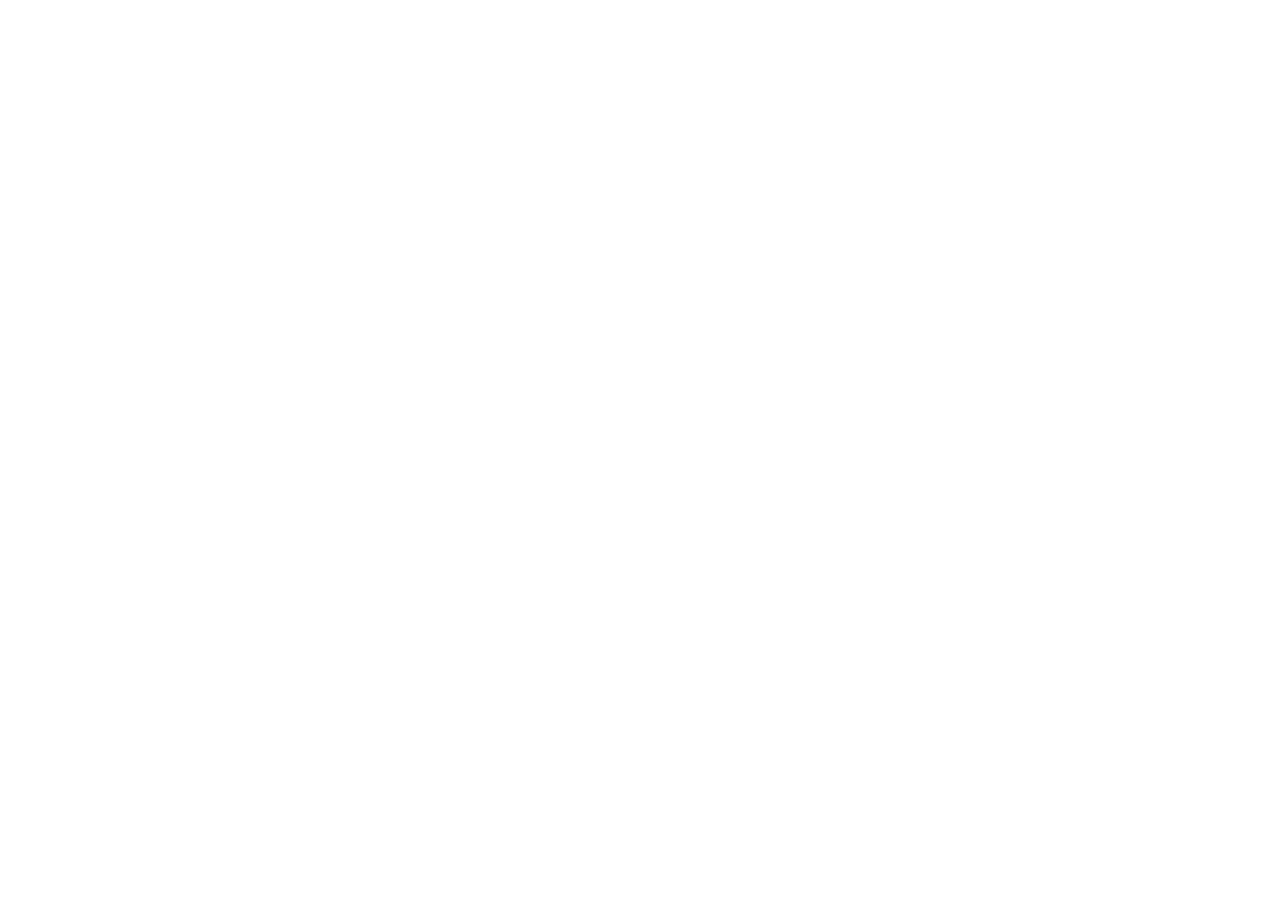
==== index.html @ 84ce9041 "file structure" ====
<!DOCTYPE html>
<html>
<head>
	<meta charset="utf-8">
	<meta name="viewport" content="width=device-width, initial-scale=1.0">
	<title>Modus versus</title>
	<link rel="stylesheet" href="css/main.css">
	<link rel="stylesheet" href="css/grid.css">
</head>
<body>
	
</body>
</html>
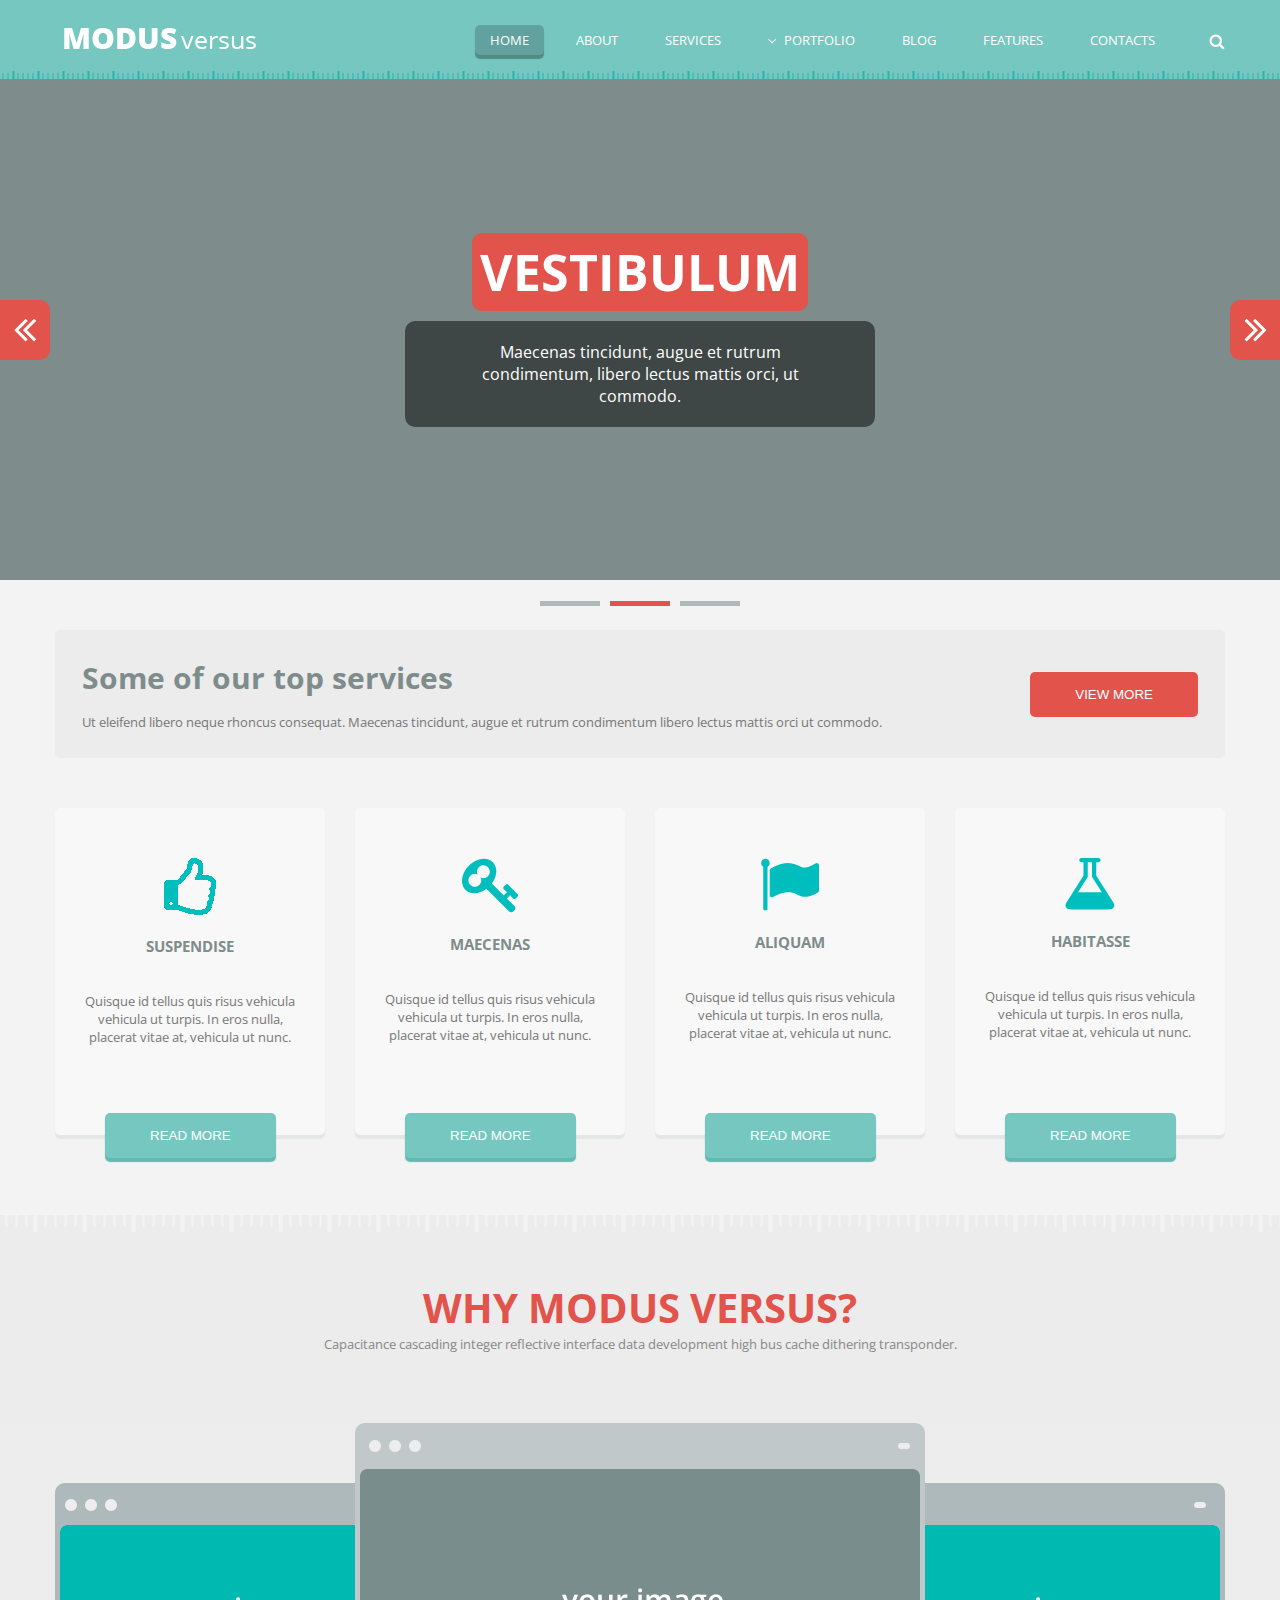
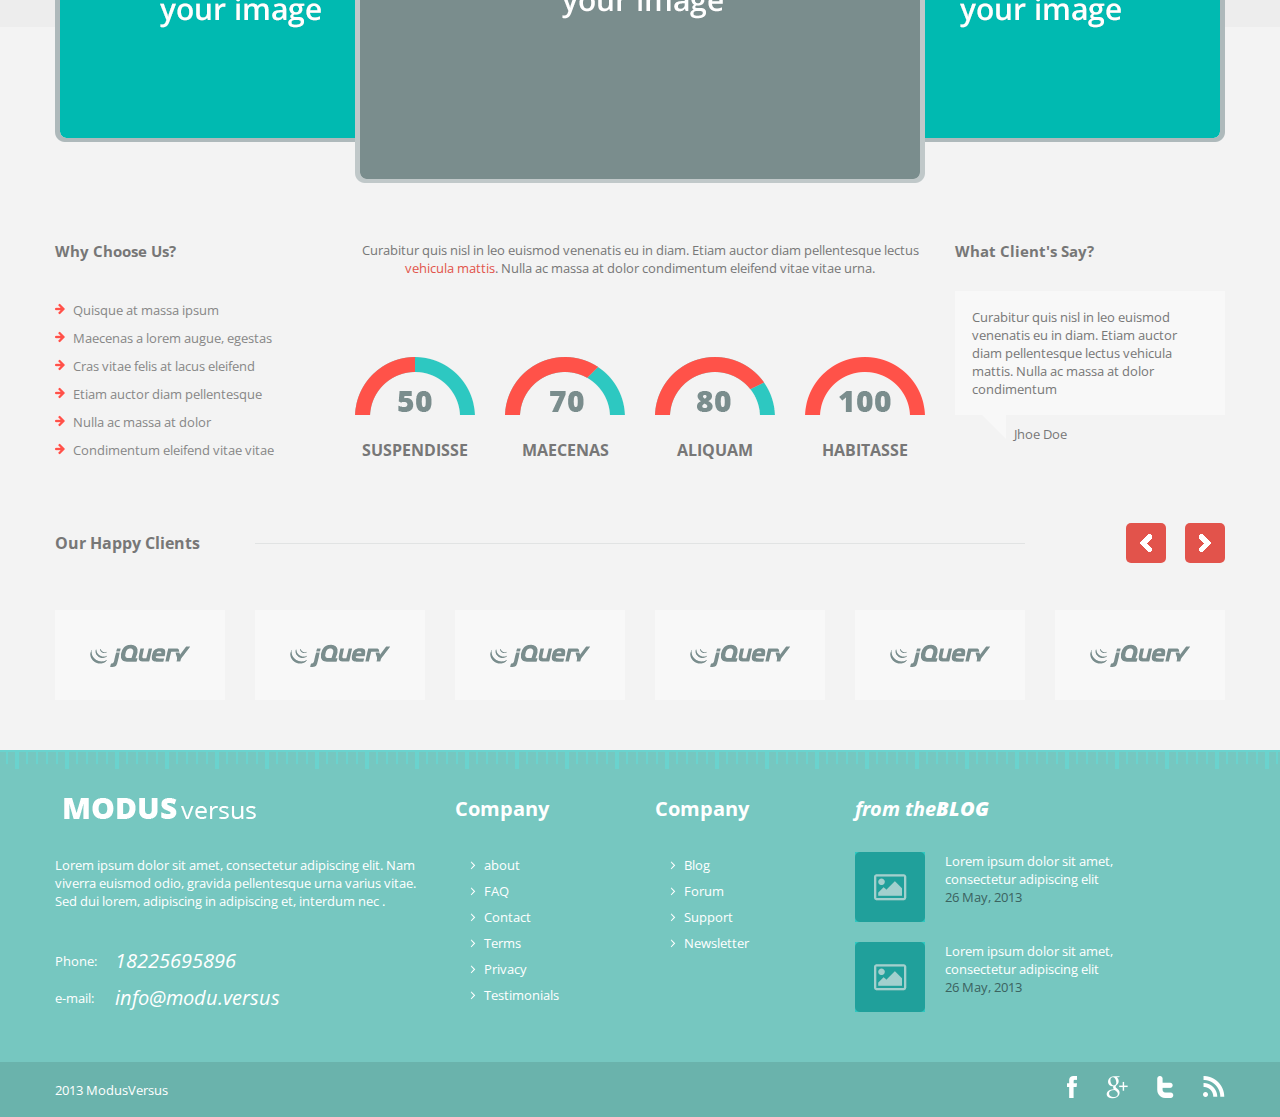
==== commit 202c494e: "markup" ====
--- a/index.html
+++ b/index.html
@@ -8,6 +8,298 @@
 	<link rel="stylesheet" href="css/grid.css">
 </head>
 <body>
+	<header id="header">
+		<div class="holder">
+			<div class="grid">
+				<div class="col-3">
+					<strong class="logo"><a href="#">Modus versus</a></strong>
+				</div>
+				<div class="col-9 text-right">
+					<nav class="header-nav">
+						<ul class="navigation">
+							<li><a class="active" href="#">Home</a></li>
+							<li><a href="#">About</a></li>
+							<li><a href="#">Services</a></li>
+							<li>
+								<a href="portfolio.html" class="arrowDown">Portfolio</a>
+								<div class="navigation-dropdown">
+									<ul>
+										<li><a href="#" class="arrowRight">Portfolio 2 column page</a></li>
+										<li><a href="#" class="arrowRight">Portfolio 2 column page</a></li>
+										<li><a href="#" class="arrowRight">Portfolio 2 column page</a></li>
+									</ul>
+								</div>
+							</li>
+							<li><a href="#">Blog</a></li>
+							<li><a href="#">Features</a></li>
+							<li><a href="#">Contacts</a></li>
+						</ul>
+					</nav>
+					<button class="search"></button>
+				</div>
+			</div>
+		</div>
+	</header>
 	
+	<div class="slideshow">
+		<div class="holder slideshow-holder">
+			<div class="full-width text-center">
+				<h2>vestibulum</h2>
+				<div>
+					<p>Maecenas tincidunt, augue et rutrum condimentum, libero lectus mattis orci, ut commodo.</p>
+				</div>
+			</div>
+		</div>
+		<button class="slideshow-button"></button>
+		<button class="slideshow-button slideshow-button-right"></button>
+	</div>
+	<ul class="slideshow-pages">
+		<li class="item"></li>
+		<li class="item active"></li>
+		<li class="item"></li>
+	</ul>
+	<div class="holder services">
+		<div class="services-header">
+			<div class="grid">
+				<div class="col-9">
+					<h2>Some of our top services</h2>
+					<p>Ut eleifend libero neque rhoncus consequat. Maecenas tincidunt, augue et rutrum condimentum libero lectus mattis orci ut commodo.</p>
+				</div>
+				<div class="col-3">
+					<div class="servicesButton">
+						<button class="button">View More</button>
+					</div>
+				</div>
+			</div>
+		</div>
+		<div class="grid">
+			<div class="col-3">
+				<div class="services-item">
+					<span class="services-icon icon-like"></span>
+					<h3>suspendise</h3>
+					<p>Quisque id tellus quis risus vehicula vehicula ut turpis. In eros nulla, placerat vitae at, vehicula ut nunc. </p>
+					<button class="services-button button">read more</button>
+				</div>
+			</div>
+			<div class="col-3">
+				<div class="services-item">
+					<span class="services-icon icon-key"></span>
+					<h3>maecenas</h3>
+					<p>Quisque id tellus quis risus vehicula vehicula ut turpis. In eros nulla, placerat vitae at, vehicula ut nunc. </p>
+					<button class="services-button button">read more</button>
+				</div>
+			</div>
+			<div class="col-3">
+				<div class="services-item">
+					<span class="services-icon icon-flag"></span>
+					<h3>aliquam</h3>
+					<p>Quisque id tellus quis risus vehicula vehicula ut turpis. In eros nulla, placerat vitae at, vehicula ut nunc. </p>
+					<button class="services-button button">read more</button>
+				</div>
+			</div>
+			<div class="col-3">
+				<div class="services-item">
+					<span class="services-icon icon-tube"></span>
+					<h3>habitasse</h3>
+					<p>Quisque id tellus quis risus vehicula vehicula ut turpis. In eros nulla, placerat vitae at, vehicula ut nunc. </p>
+					<button class="services-button button">read more</button>
+				</div>
+			</div>
+		</div>
+	</div>
+	<div class="reasons">
+		<div class="reasons-header">
+			<div class="holder text-center">
+				<h2>WHY MODUS VERSUS?</h2>
+				<p>Capacitance cascading integer reflective interface data development high bus cache dithering transponder.  </p>
+			</div>	
+		</div>
+		<div class="gallery">
+			<div class="holder">
+				<div class="grid gallery-grid">
+					<div class="col-4">
+						<img src="sourceimages/gallery-img2.png" alt="" >
+					</div>
+					<div class="col-6 active">
+						<img src="sourceimages/gallery-img1.png" alt="" >
+					</div>
+					<div class="col-4">
+						<img src="sourceimages/gallery-img2.png" alt="" >
+					</div>
+				</div>
+			</div>	
+		</div>
+		<div class="advantages">
+			<div class="holder">
+				<div class="grid">
+					<div class="col-3">
+						<h3>Why Choose Us?</h3>
+						<ul>
+							<li><a href="#">Quisque at massa ipsum</a></li>
+							<li><a href="#">Maecenas a lorem augue, egestas</a></li>
+							<li><a href="#">Cras vitae felis at lacus eleifend</a></li>
+							<li><a href="#">Etiam auctor diam pellentesque</a></li>
+							<li><a href="#">Nulla ac massa at dolor</a></li>
+							<li><a href="#">Condimentum eleifend vitae vitae</a></li>
+						</ul>
+					</div>
+					<div class="col-6">
+						<p class="text-center">Curabitur quis nisl in leo euismod venenatis eu in diam. Etiam auctor diam pellentesque lectus <a href="#" class="vehicula-mattis">vehicula mattis</a>. Nulla ac massa at dolor condimentum eleifend vitae vitae urna.</p>
+						<div class="grid">
+							<div class="col-3">
+								<div class="radial progress-first"></div>
+								<div class="radial-description">
+									<h3>Suspendisse</h3>
+								</div>
+							</div>
+							<div class="col-3">
+								<div class="radial progress-second"></div>
+								<div class="radial-description">
+									<h3>Maecenas</h3>
+								</div>
+							</div>
+							<div class="col-3">
+								<div class="radial progress-third"></div>
+								<div class="radial-description">
+									<h3>Aliquam</h3>
+								</div>
+							</div>
+							<div class="col-3">
+								<div class="radial progress-fourth"></div>
+								<div class="radial-description">
+									<h3>Habitasse</h3>
+								</div>
+							</div>
+						</div>
+					</div>
+					<div class="col-3">
+						<div class="advantagesFeedback">
+							<h3>What Client's Say?</h3>
+							<p>Curabitur quis nisl in leo euismod venenatis eu in diam. Etiam auctor diam pellentesque lectus vehicula mattis. Nulla ac massa at dolor condimentum</p>
+							<span>Jhoe Doe</span>
+						</div>
+					</div>
+				</div>
+			</div>	
+		</div>
+		<div class="clients">
+			<div class="holder">
+				<div class="grid">
+					<div class="col-2">
+						<h3>Our Happy Clients</h3>
+					</div>
+					<div class="col-8">
+						<div class="clients-line"></div>
+					</div>
+					<div class="col-2">
+						<div class="clients-button">
+							<button></button>
+							<button class="clients-buttonRight"></button>
+						</div>
+					</div>
+				</div>
+				<div class="clients-jquerry">
+					<div class="grid ">
+						<div class="col-2">
+							<div class="jquerry-item"><a href="#"></a></div>
+						</div>
+						<div class="col-2">
+							<div class="jquerry-item"><a href="#"></a></div>
+						</div>
+						<div class="col-2">
+							<div class="jquerry-item"><a href="#"></a></div>
+						</div>
+						<div class="col-2">
+							<div class="jquerry-item"><a href="#"></a></div>
+						</div>
+						<div class="col-2">
+							<div class="jquerry-item"><a href="#"></a></div>
+						</div>
+						<div class="col-2">
+							<div class="jquerry-item"><a href="#"></a></div>
+						</div>
+					</div>
+				</div>
+			</div>	
+		</div>
+	</div>
+	<footer id="footer">
+		<div class="holder">
+			<div class="grid">
+				<div class="col-4">
+					<div class="contact">
+						<strong class="logo"><a href="#">Modus versus</a></strong>
+						<p>Lorem ipsum dolor sit amet, consectetur adipiscing elit. Nam viverra euismod odio, gravida pellentesque urna varius vitae. Sed dui lorem, adipiscing in adipiscing et, interdum nec .</p>
+						<div class="contact-info">
+							<span>Phone:</span><a href="tel:18225695896">18225695896</a>	
+						</div>
+						<div class="contact-info">
+							<span>e-mail:</span><a href="mailto:info@modu.versus">info@modu.versus</a>
+						</div>
+					</div>
+				</div>
+				<div class="col-2">
+					<div class="company">
+						<h3>Company</h3>
+						<ul>
+							<li><a href="#">about</a></li>
+							<li><a href="#">FAQ</a></li>
+							<li><a href="#">Contact</a></li>
+							<li><a href="#">Terms</a></li>
+							<li><a href="#">Privacy</a></li>
+							<li><a href="#">Testimonials</a></li>
+						</ul>
+					</div>
+				</div>
+				<div class="col-2">
+					<div class="company">
+						<h3>Company</h3>
+						<ul>
+							<li><a href="#">Blog</a></li>
+							<li><a href="#">Forum</a></li>
+							<li><a href="#">Support</a></li>
+							<li><a href="#">Newsletter</a></li>
+						</ul>
+					</div>
+				</div>
+				<div class="col-4">
+					<div class="blog">
+						<h3>from the<strong>BLOG</strong></h3>
+						<div class="blog-item">
+							<img src="sourceimages/img.png" alt="">
+							<div class="blog-description">
+								<p>Lorem ipsum dolor sit amet, consectetur adipiscing elit</p>
+								<span> 26 May, 2013</span>
+							</div>
+						</div>
+						<div class="blog-item">
+							<img src="sourceimages/img.png" alt="">
+							<div class="blog-description">
+								<p>Lorem ipsum dolor sit amet, consectetur adipiscing elit</p>
+								<span> 26 May, 2013</span>
+							</div>
+						</div>
+					</div>
+				</div>
+			</div>
+		</div>	
+		<div class="social-info">
+			<div class="holder">
+				<div class="grid">
+					<div class="col-6 copyright">
+						<span>2013 ModusVersus</span>
+					</div>
+					<div class="col-6 social-network">
+						<ul>
+							<li><a href="#" class="facebook"></a></li>
+							<li><a href="#" class="gPlus"></a></li>
+							<li><a href="#" class="twitter"></a></li>
+							<li><a href="#" class="rss"></a></li>
+						</ul>
+					</div>
+				</div>
+			</div>	
+		</div>
+	</footer>
 </body>
 </html>
--- a/css/main.css
+++ b/css/main.css
@@ -0,0 +1,676 @@
+@import url("https://fonts.googleapis.com/css?family=Open+Sans:400,400i,600,600i,700,800");
+* {
+  box-sizing: border-box; }
+
+body {
+  margin: 0;
+  color: #777777;
+  background: #f3f3f3;
+  font: 13px "Open Sans", Arial, sans-serif;
+  min-width: 1200px; }
+
+.holder {
+  width: 1170px;
+  margin: 0 auto; }
+
+.text-right {
+  text-align: right; }
+
+.text-center {
+  text-align: center; }
+
+.full-width {
+  width: 100%; }
+
+.button {
+  padding: 15px 45px;
+  border-radius: 5px;
+  background-color: #e2534b;
+  border: none;
+  text-transform: uppercase;
+  color: #ffffff; }
+  .button:hover {
+    background-color: #e96962;
+    opacity: 0.9;
+    cursor: pointer; }
+
+.arrowDown:before {
+  content: " ";
+  display: inline-block;
+  width: 8px;
+  height: 5px;
+  background: url(../sourceimages/arrow-down.png) no-repeat;
+  margin-right: 8px;
+  vertical-align: middle; }
+
+.arrowRight:before {
+  content: " ";
+  display: inline-block;
+  width: 6px;
+  height: 9px;
+  background: url(../sourceimages/arrow-right.png) no-repeat;
+  margin-right: 10px; }
+
+#header {
+  height: 80px;
+  background: #76c7c0 url(../sourceimages/line-header.gif) repeat-x 50% 100%;
+  padding: 25px 0; }
+
+.logo {
+  display: inline-block;
+  margin-left: 6px;
+  width: 198px;
+  height: 27px;
+  background: url(../sourceimages/logo.png) no-repeat center; }
+  .logo a {
+    display: block;
+    width: 100%;
+    height: 100%;
+    text-decoration: none;
+    text-indent: -9999px; }
+
+.header-nav {
+  display: inline-block; }
+
+.navigation {
+  list-style: none;
+  padding: 0px;
+  margin: 0px;
+  text-align: right;
+  line-height: 30px; }
+  .navigation li {
+    display: inline-block;
+    margin-left: 14px;
+    position: relative; }
+    .navigation li:first-child {
+      margin-left: 0; }
+    .navigation li:hover a {
+      background-color: #e8645a;
+      box-shadow: 0px 4px 1px 0 #e2534b; }
+  .navigation a {
+    display: inline-block;
+    width: 100%;
+    height: auto;
+    padding: 0 15px;
+    color: #ffffff;
+    text-decoration: none;
+    text-transform: uppercase;
+    border-radius: 5px; }
+    .navigation a.active {
+      background-color: #62a29e;
+      box-shadow: 0px 4px 1px 0 #528b86; }
+  li:hover .navigation-dropdown {
+    opacity: 1;
+    z-index: 2; }
+  .navigation-dropdown {
+    position: absolute;
+    top: 30px;
+    padding-top: 15px;
+    z-index: -1;
+    opacity: 0;
+    transition: ease-in-out 1s opacity; }
+    .navigation-dropdown ul {
+      width: 200px;
+      list-style: none;
+      padding: 5px 5px 1px 5px;
+      margin: 0px;
+      text-align: left;
+      background-color: #e2534b;
+      border-radius: 5px; }
+      .navigation-dropdown ul:before {
+        content: "";
+        display: block;
+        position: absolute;
+        top: 8px;
+        left: 12px;
+        border-right: 7px solid transparent;
+        border-bottom: 7px solid #e2534b;
+        border-left: 7px solid transparent; }
+      .navigation-dropdown ul:after {
+        content: "";
+        display: block;
+        position: absolute;
+        top: 9px;
+        left: 13px;
+        border-right: 6px solid transparent;
+        border-bottom: 6px solid #e2534b;
+        border-left: 6px solid transparent; }
+      .navigation-dropdown ul li {
+        display: block;
+        margin: 0 0 5px 0; }
+        .navigation-dropdown ul li:hover a {
+          background-color: #76c7c0;
+          box-shadow: none; }
+      .navigation-dropdown ul a {
+        display: block;
+        padding: 0 12px;
+        text-transform: none;
+        background-color: #e2534b;
+        border-radius: 5px; }
+
+.search {
+  width: 16px;
+  height: 16px;
+  border: 0;
+  margin-left: 36px;
+  vertical-align: middle;
+  background: url(../sourceimages/search.png) no-repeat center; }
+  .search:hover {
+    cursor: pointer; }
+
+.slideshow {
+  background: #7f8c8c;
+  position: relative; }
+  .slideshow-holder {
+    display: flex;
+    height: 500px;
+    align-items: center; }
+  .slideshow h2 {
+    display: inline-block;
+    margin: 0;
+    padding: 5px 8px;
+    font-size: 50px;
+    text-transform: uppercase;
+    color: #ffffff;
+    background-color: #e2534b;
+    border-radius: 10px;
+    margin-bottom: 10px; }
+  .slideshow p {
+    display: inline-block;
+    width: 470px;
+    margin: 0;
+    padding: 20px 40px;
+    font-size: 16px;
+    color: #ffffff;
+    background-color: #3f4646;
+    border-radius: 10px; }
+  .slideshow-button {
+    border: 0;
+    position: absolute;
+    top: 220px;
+    left: 0;
+    width: 50px;
+    height: 60px;
+    background: url(../sourceimages/arrows-left.png) no-repeat center #e2534b;
+    border-radius: 0 10px 10px 0; }
+  .slideshow-button:hover {
+    background-color: #e96962;
+    cursor: pointer; }
+  .slideshow-button-right {
+    left: auto;
+    right: 0;
+    border-radius: 10px 0 0 10px;
+    background: url(../sourceimages/arrows-right.png) no-repeat center #e2534b; }
+  .slideshow-pages {
+    padding: 21px 0 24px;
+    margin: 0;
+    list-style: none;
+    display: flex;
+    justify-content: center; }
+  .slideshow-pages .item {
+    width: 60px;
+    height: 5px;
+    margin: 0 5px;
+    background-color: #b0b8b9; }
+  .slideshow-pages .active {
+    background-color: #e2534b; }
+
+.services {
+  padding-bottom: 80px; }
+  .services-header {
+    background-color: #ececec;
+    margin-bottom: 50px;
+    padding: 27px;
+    border-radius: 5px; }
+  .services-header h2 {
+    margin: 0 0 15px 0;
+    color: #7f8c8c;
+    font-size: 30px; }
+  .services-header p {
+    margin: 0;
+    color: #777777; }
+  .servicesButton {
+    display: flex;
+    justify-content: flex-end;
+    height: 100%;
+    align-items: center; }
+  .services-item {
+    position: relative;
+    padding: 50px 20px 89px 20px;
+    height: 100%;
+    text-align: center;
+    background-color: #f8f8f8;
+    border-radius: 5px;
+    box-shadow: 0px 4px 1px 0 #e5e6e6; }
+    .services-item:hover .services-button {
+      background-color: #e2534b;
+      box-shadow: 0px 4px 1px 0 #e2534b; }
+  .services-item:hover {
+    background-color: #ffffff;
+    cursor: pointer; }
+  .services-item h3 {
+    margin: 0 0 36px 0;
+    text-transform: uppercase;
+    color: #7f8c8c; }
+  .services-item p {
+    margin: 0px;
+    color: #777777; }
+  .services-button {
+    position: absolute;
+    bottom: -23px;
+    left: 50px;
+    background-color: #76c7c0;
+    box-shadow: 0px 4px 1px 0 #62b9b0; }
+  .services-icon {
+    display: inline-block;
+    margin-bottom: 17px; }
+
+.icon-like {
+  width: 52px;
+  height: 57px;
+  background: url(..//sourceimages/like.png) no-repeat center; }
+
+.services-item:hover .icon-like {
+  background: url(..//sourceimages/like-active.png) no-repeat center; }
+
+.icon-key {
+  width: 57px;
+  height: 55px;
+  background: url(..//sourceimages/key.png) no-repeat center; }
+
+.services-item:hover .icon-key {
+  background: url(..//sourceimages/key-active.png) no-repeat center; }
+
+.icon-flag {
+  width: 58px;
+  height: 53px;
+  background: url(..//sourceimages/flag.png) no-repeat center; }
+
+.services-item:hover .icon-flag {
+  background: url(..//sourceimages/flag-active.png) no-repeat center; }
+
+.icon-tube {
+  width: 50px;
+  height: 52px;
+  background: url(..//sourceimages/test-tube.png) no-repeat center; }
+
+.services-item:hover .icon-tube {
+  background: url(..//sourceimages/test-tube-active.png) no-repeat center; }
+
+.reasons-header {
+  padding-top: 65px;
+  background: #ececec url(../sourceimages/services-line.gif) repeat-x 50% 0;
+  text-align: center; }
+.reasons-header h2 {
+  margin: 0;
+  font-size: 40px;
+  color: #e2534b; }
+.reasons-header p {
+  margin: 0;
+  padding-bottom: 70px;
+  color: #878787; }
+
+.gallery {
+  background: url(../sourceimages/content-line.gif) repeat-x;
+  margin-bottom: 40px; }
+  .gallery-grid {
+    justify-content: space-between;
+    position: relative;
+    padding-top: 60px; }
+  .gallery .active {
+    position: absolute;
+    top: 0;
+    left: 300px; }
+
+.advantages {
+  padding: 55px 0 25px 0; }
+  .advantages h3 {
+    margin: 0 0 40px; }
+  .advantages ul {
+    margin: 0;
+    padding: 0;
+    list-style: none; }
+    .advantages ul li {
+      margin-bottom: 10px; }
+      .advantages ul li:last-child {
+        margin-bottom: 0; }
+  .advantages a {
+    text-decoration: none;
+    color: #878787; }
+    .advantages a:hover {
+      color: #76c7c0; }
+    .advantages a:before {
+      content: " ";
+      display: inline-block;
+      width: 10px;
+      height: 12px;
+      background: url(../sourceimages/arrow-advantages.gif) no-repeat;
+      margin-right: 8px; }
+  .advantages p {
+    margin: 0 0 80px 0; }
+  .advantages .vehicula-mattis {
+    color: #e2534b; }
+    .advantages .vehicula-mattis:before {
+      background: none;
+      display: inline;
+      margin-right: 0; }
+
+.radial {
+  width: 120px;
+  height: 58px;
+  margin-bottom: 24px; }
+  .radial-description {
+    display: flex;
+    justify-content: center; }
+    .radial-description h3 {
+      margin: 0;
+      font-size: 16px;
+      text-transform: uppercase; }
+
+.progress-first {
+  background: url(../sourceimages/radial-progress1.gif) no-repeat center; }
+.progress-second {
+  background: url(../sourceimages/radial-progress2.gif) no-repeat center; }
+.progress-third {
+  background: url(../sourceimages/radial-progress3.gif) no-repeat center; }
+.progress-fourth {
+  background: url(../sourceimages/radial-progress4.gif) no-repeat center; }
+
+.advantagesFeedback h3 {
+  margin-bottom: 30px; }
+.advantagesFeedback p {
+  position: relative;
+  margin: 0 0 10px 0;
+  padding: 17px;
+  background: #f8f8f8; }
+  .advantagesFeedback p:after {
+    content: "";
+    display: block;
+    position: absolute;
+    top: 123px;
+    left: 26px;
+    border-right: 0px solid transparent;
+    border-bottom: 26px solid transparent;
+    border-left: 25px solid transparent;
+    border-top: 25px solid #f8f8f8; }
+.advantagesFeedback span {
+  margin-left: 59px; }
+
+.clients {
+  padding: 30px 0 50px 0; }
+  .clients h3 {
+    font-size: 16px; }
+  .clients-line {
+    display: flex;
+    justify-content: flex-end;
+    height: 100%;
+    align-items: center;
+    background: url(../sourceimages/clients-line.gif) repeat-x center; }
+  .clients-button {
+    display: flex;
+    justify-content: flex-end;
+    height: 100%;
+    align-items: center; }
+  .clients button {
+    width: 40px;
+    height: 40px;
+    border-radius: 5px;
+    border: none;
+    background: #e2534b url(../sourceimages/arrowLeft-clients.gif) no-repeat center; }
+    .clients button:hover {
+      opacity: 0.8;
+      cursor: pointer; }
+  .clients .clients-buttonRight {
+    background: #e2534b url(../sourceimages/arrowRight-clients.gif) no-repeat center;
+    margin-left: 19px; }
+  .clients-jquerry {
+    padding: 40px 0 0 0; }
+
+.jquerry-item {
+  width: 170px;
+  height: 90px;
+  background: #f8f8f8 url(../sourceimages/jQuerry-active.gif) no-repeat center; }
+  .jquerry-item:hover {
+    background: url(../sourceimages/jQuerry-active.gif) no-repeat center;
+    cursor: pointer; }
+
+#footer {
+  background: #76c7c0 url(../sourceimages/footer-line.gif) repeat-x 50% 0;
+  padding: 45px 0 0;
+  color: #fff; }
+
+.contact p {
+  margin: 0 0 37px 0;
+  color: #ffffff; }
+.contact span {
+  display: block; }
+.contact .logo {
+  margin-bottom: 34px;
+  background: url(../sourceimages/logo.png) no-repeat left; }
+.contact-info {
+  margin-bottom: 10px; }
+  .contact-info span {
+    display: inline-block;
+    vertical-align: middle;
+    width: 60px; }
+  .contact-info a {
+    text-decoration: none;
+    color: #ffffff;
+    font-size: 20px;
+    font-style: italic;
+    display: inline-block;
+    vertical-align: middle; }
+    .contact-info a:hover {
+      color: #62a29e; }
+
+.company h3 {
+  margin: 0 0 34px 0;
+  color: inherit;
+  font-size: 20px; }
+.company ul {
+  margin: 0;
+  padding: 0 0 0 15px;
+  list-style: none; }
+  .company ul li {
+    margin-bottom: 8px; }
+.company a {
+  text-decoration: none;
+  color: #ffffff; }
+  .company a:hover {
+    color: #62a29e; }
+  .company a:before {
+    content: " ";
+    display: inline-block;
+    width: 6px;
+    height: 9px;
+    background: url(../sourceimages/arrow-right.png) no-repeat;
+    margin-right: 8px; }
+
+.blog {
+  padding: 0 40px 0 0; }
+  .blog h3 {
+    margin: 0 0 30px 0;
+    font-style: italic;
+    font-size: 20px; }
+  .blog-item {
+    display: flex;
+    justify-content: space-between;
+    margin-bottom: 20px; }
+    .blog-item:last-child {
+      margin-bottom: 50px; }
+    .blog-item img {
+      display: inline-block;
+      cursor: pointer;
+      margin-right: 20px; }
+  .blog-description {
+    display: inline-block; }
+    .blog-description p {
+      display: inline-block;
+      margin: 0;
+      color: #ffffff; }
+    .blog-description span {
+      display: block;
+      color: #3b6360; }
+
+.social-info {
+  background: #6ab3ac;
+  padding: 14px 0; }
+.social-network {
+  text-align: right; }
+  .social-network ul {
+    margin: 0;
+    padding: 0;
+    list-style: none; }
+  .social-network li {
+    display: inline-block;
+    margin-left: 26px;
+    vertical-align: top; }
+
+.copyright {
+  display: flex;
+  align-items: center; }
+
+.facebook {
+  display: inline-block;
+  width: 10px;
+  height: 22px;
+  background: url(../sourceimages/Facebook.png) no-repeat center; }
+  .facebook:hover {
+    background: url(../sourceimages/Facebook-active.png) no-repeat center; }
+
+.gPlus {
+  display: inline-block;
+  width: 22px;
+  height: 23px;
+  background: url(../sourceimages/g-plus.png) no-repeat center; }
+  .gPlus:hover {
+    background: url(../sourceimages/g-plus-active.png) no-repeat center; }
+
+.twitter {
+  display: inline-block;
+  width: 17px;
+  height: 22px;
+  background: url(../sourceimages/twetter.png) no-repeat center; }
+  .twitter:hover {
+    background: url(../sourceimages/twetter-active.png) no-repeat center; }
+
+.rss {
+  display: inline-block;
+  width: 22px;
+  height: 21px;
+  background: url(../sourceimages/rss.png) no-repeat center; }
+
+.portfolio {
+  background: #f3f3f3; }
+  .portfolio-header {
+    height: 80px;
+    background: #ececec; }
+    .portfolio-header:after {
+      content: "";
+      display: block;
+      position: absolute;
+      top: 160px;
+      left: 125px;
+      border-right: 15px solid transparent;
+      border-bottom: 28px solid transparent;
+      border-left: 15px solid transparent;
+      border-top: 17px solid #ececec; }
+  .portfolio-headline {
+    display: flex;
+    height: 80px;
+    align-items: center; }
+    .portfolio-headline h3 {
+      font-size: 20px;
+      margin: 0 0 0 10px;
+      text-transform: uppercase; }
+  .portfolio-button {
+    padding: 40px 0; }
+    .portfolio-button button {
+      border: none;
+      background: #98a3a3;
+      padding: 10px;
+      border-radius: 5px;
+      box-shadow: 0px 4px 1px 0 #7f8c8c;
+      text-transform: uppercase;
+      color: #ffffff; }
+      .portfolio-button button:hover {
+        background: #e2534b;
+        cursor: pointer; }
+    .portfolio-button .active {
+      background: #62a29e; }
+  .portfolio-example {
+    margin-bottom: 40px; }
+  .portfolio-description h3 {
+    margin: 0 0 29px 0;
+    font-size: 20px; }
+  .portfolio-description p {
+    margin: 0 0 67px 0; }
+  .portfolio-link a {
+    content: " ";
+    display: inline-block;
+    width: 40px;
+    height: 40px;
+    background: url(../sourceimages/portfolio-chain.gif) no-repeat center;
+    padding: 5px 0 0 65px;
+    font-size: 20px;
+    text-decoration: none;
+    color: inherit; }
+    .portfolio-link a:hover {
+      background: url(../sourceimages/portfolio-chain-active.gif) no-repeat center;
+      color: #e2534b; }
+  .portfolio-btn {
+    text-align: right; }
+    .portfolio-btn button {
+      background: #76caca;
+      box-shadow: 0px 4px 1px 0 #7f8c8c; }
+      .portfolio-btn button:hover {
+        background: #e2534b; }
+
+.breadcrumbs {
+  display: flex;
+  justify-content: flex-end;
+  height: 100%;
+  align-items: center; }
+  .breadcrumbs a {
+    text-decoration: none;
+    color: inherit; }
+    .breadcrumbs a:hover {
+      text-decoration: underline; }
+
+.pager {
+  text-align: center;
+  padding: 30px 0 70px;
+}
+.pager button {
+  width: 40px;
+  height: 40px;
+  border-radius: 5px;
+  border: none;
+  margin: 0 5px;
+  background-color: #8c9898;
+  font-size: 16px;
+  color: #fff;
+  vertical-align: middle;
+  outline: none;
+}
+.pager button:hover {
+  background-color: #e2534b;
+  cursor: pointer;
+}
+.pager .active {
+  background: #649792;
+}
+.pager-prev {
+  background: #8c9898 url(../sourceimages/arrowLeft-clients.gif) no-repeat center;
+}
+.pager-prev:hover {
+  background: #e2534b url(../sourceimages/arrowLeft-clients.gif) no-repeat center;
+}
+.pager-next {
+  background: #8c9898 url(../sourceimages/arrowRight-clients.gif) no-repeat center;
+}
+.pager-next:hover {
+  background: #e2534b url(../sourceimages/arrowRight-clients.gif) no-repeat center;
+}
+
+/*# sourceMappingURL=main.css.map */
--- a/css/grid.css
+++ b/css/grid.css
@@ -0,0 +1,61 @@
+.grid {
+  margin-left: -15px;
+  margin-right: -15px;
+  display: flex;
+  flex-wrap: wrap;
+ }
+ 
+ [class*="col"] {
+	flex: auto;
+    padding-left: 15px;
+    padding-right: 15px;
+}
+ 
+.col-1 {
+  width: 8.33333%;
+  max-width: 8.33333%; }
+
+.col-2 {
+  width: 16.66667%;
+  max-width: 16.66667%; }
+
+.col-3 {
+  width: 25%;
+  max-width: 25%; }
+
+.col-4 {
+  width: 33.33333%;
+  max-width: 33.33333%; }
+
+.col-5 {
+  width: 41.66667%;
+  max-width: 41.66667%; }
+
+.col-6 {
+  width: 50%;
+  max-width: 50%; }
+
+.col-7 {
+  width: 58.33333%;
+  max-width: 58.33333%; }
+
+.col-8 {
+  width: 66.66667%;
+  max-width: 66.66667%; }
+
+.col-9 {
+  width: 75%;
+  max-width: 75%; }
+
+.col-10 {
+  width: 83.33333%;
+  max-width: 83.33333%; }
+
+.col-11 {
+  width: 91.66667%;
+  max-width: 91.66667%; }
+
+.col-12 {
+  width: 100%;
+  max-width: 100%; 
+  }